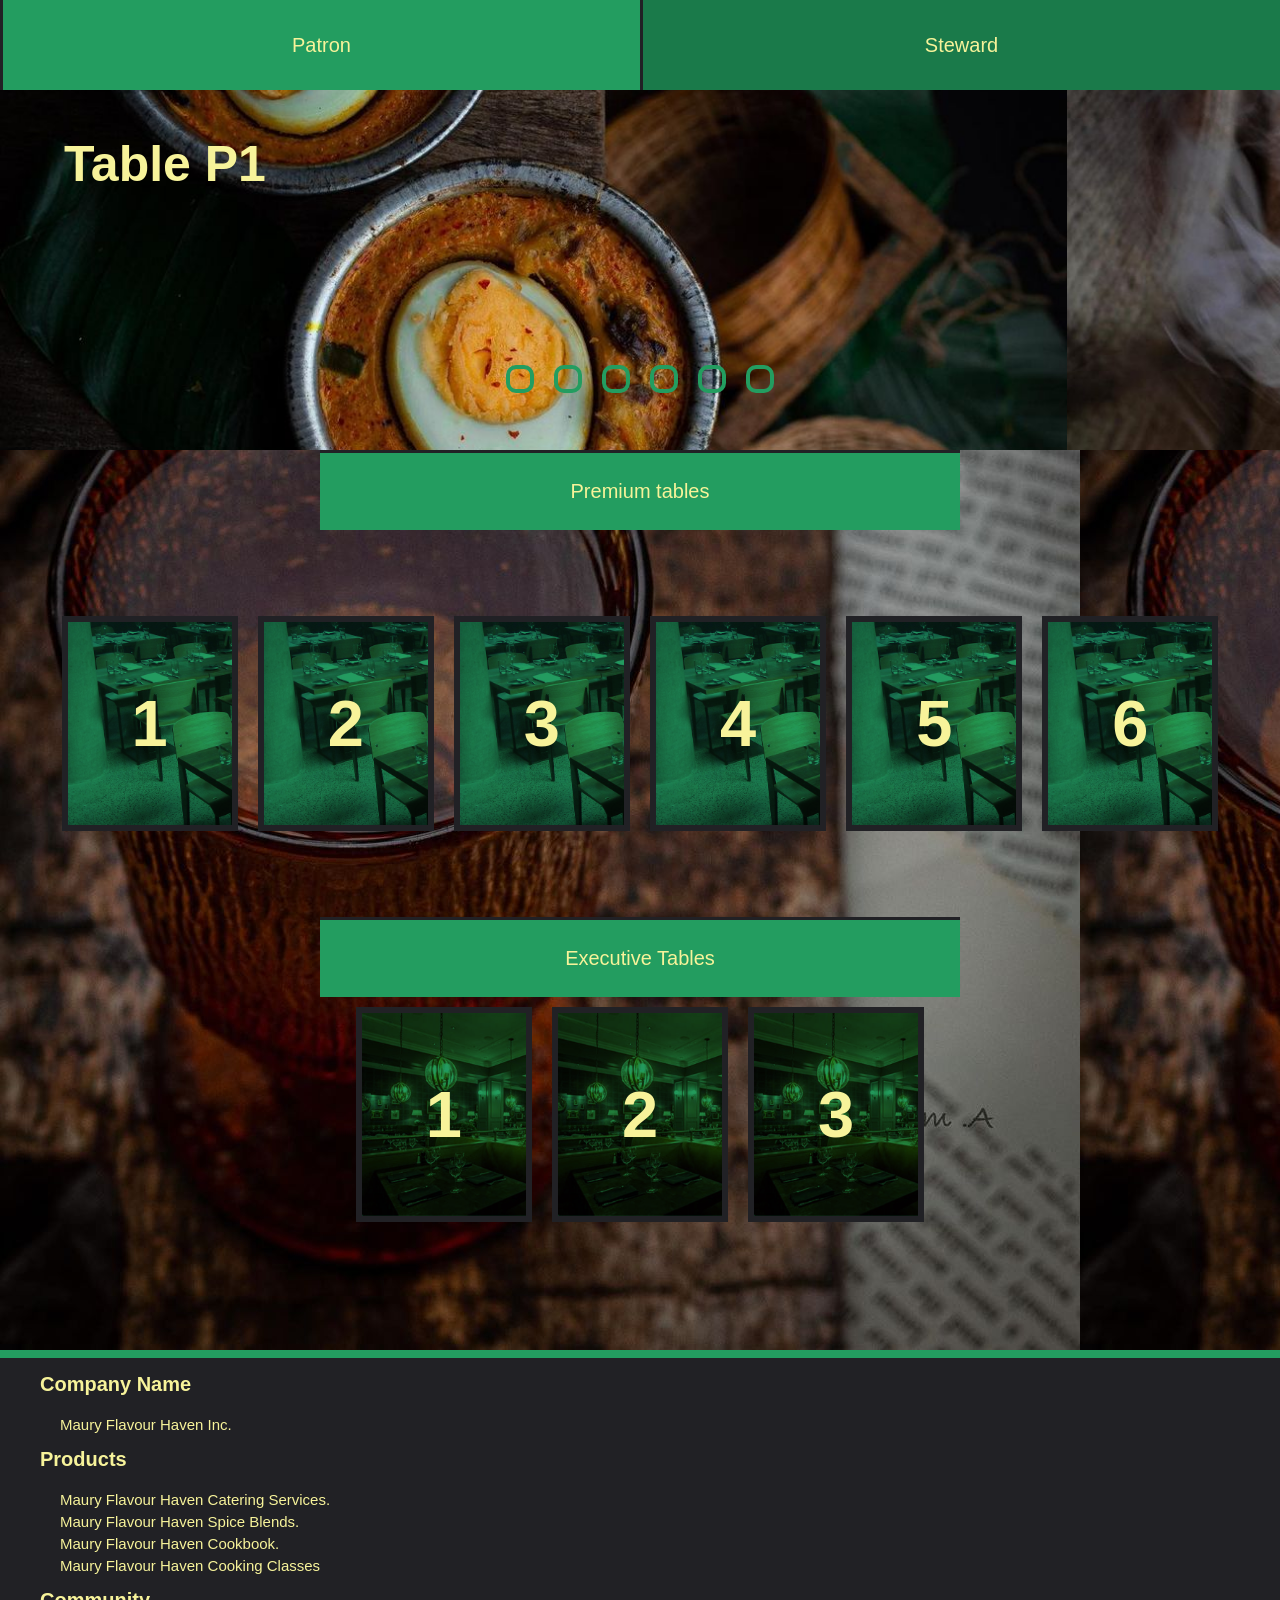
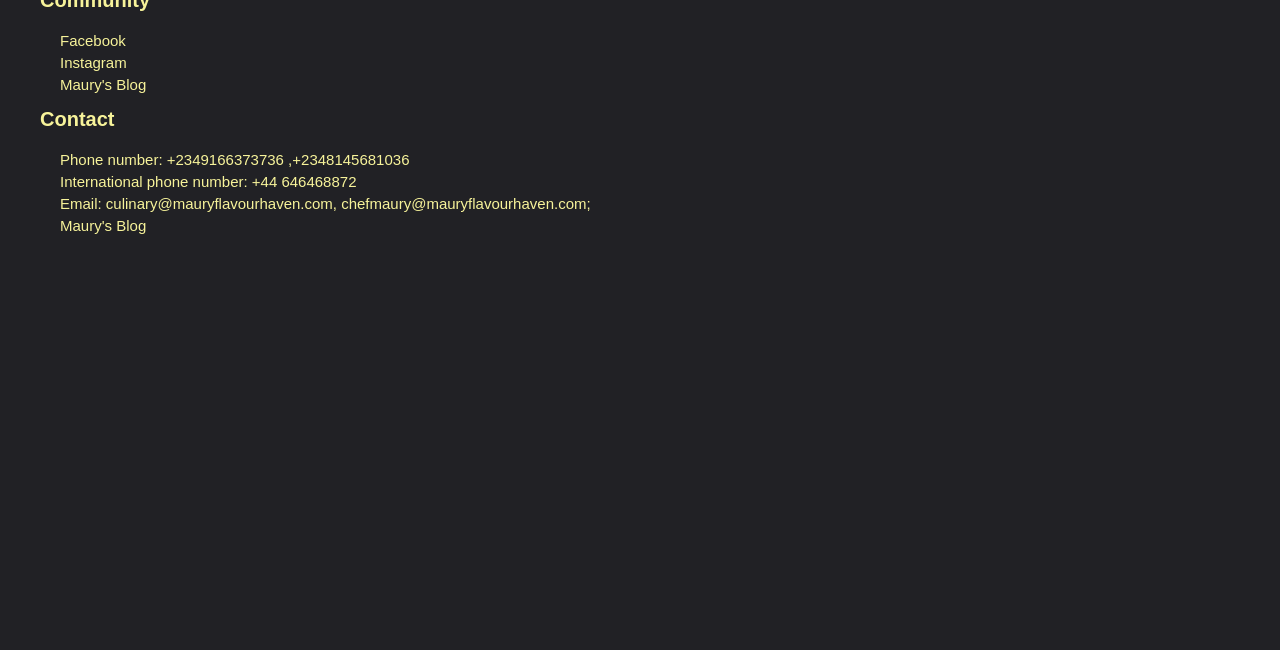
==== Pages/Chef_page.html @ f836b584 "Login" ====
<!DOCTYPE html>
<html lang="en">
<head>
  <meta charset="UTF-8">
  <meta name="viewport" content="width=device-width, initial-scale=1.0">
  <title>Document</title>
  <link rel="stylesheet" href="../style.css">
  <link rel="stylesheet" href="https://cdnjs.cloudflare.com/ajax/libs/font-awesome/6.5.2/css/all.min.css">
</head>
<body class="order-body">
  <div class="switch-tab">
    <a href="./Mainpage.html" class="other-tab">Patron</a>
    <a href="#" class="active-tab">Steward</a>
  </div>

      
  <div class="hero-scroller order-hero">
    <div class="slides">
      <input type="radio" name="radio-btn" id="radio1">
      <input type="radio" name="radio-btn" id="radio2">
      <input type="radio" name="radio-btn" id="radio3">
      <input type="radio" name="radio-btn" id="radio4">
      <input type="radio" name="radio-btn" id="radio5">
      <input type="radio" name="radio-btn" id="radio6">


      <div class="slide first">
        <img src="../Images/heroSection/one.jpg">
      </div>

      <div class="slide second">
        <img src="../Images/heroSection/two.jpg">
      </div>

      <div class="slide third"> 
        <img src="../Images/heroSection/three.jpg">
      </div>

      <div class="slide fourth">
        <img src="../Images/heroSection/fourteen.jpg">
      </div>

      <div class="slide fifth">
        <img src="../Images/heroSection/six.jpg">
      </div>

      <div class="slide sixth">
        <img src="../Images/heroSection/fifteen.jpg">
      </div>
      <div class="head-text   manual-anchor">
        <h2 class="order-head-text">
          Table P1
        </h2>

        <div class="manual-nav order-manual">
          <label for="radio1" class="manual-btn"></label>
          <label for="radio2" class="manual-btn"></label>
          <label for="radio3" class="manual-btn"></label>
          <label for="radio4" class="manual-btn"></label>
          <label for="radio5" class="manual-btn"></label>
          <label for="radio6" class="manual-btn"></label>
        </div>
      </div>
      <div class="auto-nav">
        <div class="auto-btn1"></div>
        <div class="auto-btn2"></div>
        <div class="auto-btn3"></div>
        <div class="auto-btn4"></div>
        <div class="auto-btn5"></div>
        <div class="auto-btn6"></div>
      </div>

      
    </div>

  </div>


  

  <section class="page">
    <div class="section-head">
      <p>
        Premium tables
      </p>
    </div>

    <div class="seat-parent1">
      <p class="seat" >
        <a href="./order_page.html">
          1
        </a>
        
      </p>
      <p class="seat">
        2
      </p>
      <p class="seat">
        3
      </p>
      <p class="seat">
        4
      </p>
      <p class="seat">
        5
      </p>
      <p class="seat">
        6
      </p>

    </div>









    <div class="section-head">
      <p>
        Executive Tables
      </p>
    </div>

    <div class="seat-parent2">
      <p class="seat">
        1
      </p>
      <p class="seat">
        2
      </p>
      <p class="seat">
        3
      </p>

    </div>
    
  </section>




  
  <section class="footer">
    <h2>
      Company Name
    </h2>
    <p>
      Maury Flavour Haven Inc.
    </p>
    <h2>
      Products
    </h2>
    <p>
      Maury Flavour Haven Catering Services.
    </p>
    <p>
      Maury Flavour Haven Spice Blends.
    </p>
    <p>
      Maury Flavour Haven Cookbook.
    </p>
    <p>
      Maury Flavour Haven Cooking Classes
    </p>

    <h2>
      Community
    </h2>
    <p>
      Facebook
    </p>
    <p>
      Instagram
    </p>

    <p>
      Maury's Blog
    </p>

    <h2>
      Contact
    </h2>
    <p>
      Phone number: +2349166373736 ,+2348145681036
    </p>
    <p>
      International phone number: +44 646468872
    </p>
    <p>
      Email: culinary@mauryflavourhaven.com, chefmaury@mauryflavourhaven.com;
      </p>
    <p>
      Maury's Blog
    </p>
  </section>
  <script src="../script.js">

  </script>
  <script src="../ordertrack.js">

  </script>





  
</body>
</html>
---- style.css ----
*{
  padding:0;
  margin:0;
  box-sizing: border-box;
  list-style: none;
  font-family:'Segoe UI', Tahoma, Geneva, Verdana, sans-serif;
}

::-webkit-scrollbar
 {height: 20px;}
::-webkit-scrollbar-track
  {background:#212125;}
::-webkit-scrollbar-thumb
  {background:rgba(7, 65, 26,.5); border-radius: 10px;}
input::-webkit-outer-spin-button,input::-webkit-inner-spin-button
  { margin:0px;color: #212125; opacity:1; mix-blend-mode:multiply;}


.main-body
  {background-color: #F7F39A;
   background-image: url(./Images/heroSection/fourteen.jpg);
   background-blend-mode:hard-light
  }


.img-logo
  {width: 200px;  margin:0px px; height: 100%; object-fit: contain;}

.navigation
  {background-color:#212125  ;
  width: 100%;
  height: 10vh;
  display: flex;
  justify-content: space-between;
  align-items: center;
  padding:0px 20px;
  position: relative;
}


.navigation a
  {text-decoration:none; color:#F7F39A; font-size: 17px; padding: 10px; border-radius: 10px; line-height: 90px; }

.active,.navigation a:hover
  {background-color:#239D60 ;transition: 0.5s;}


.nav-right
  {display: flex;}
.navigation ul li
  {display: inline-block; margin: 0px 15px; list-style: none;}

.toggle-button
  {font-size:25px; text-align: center; color: #F7F39A; display:none;}


.drop-down
  {text-align: center;
   background-color: #212125;
   color: #F7F39A;
   opacity: .9;
   width: 100%;
   height: 0px;
   overflow: hidden;
   display: none;
   transition: height 0.2s cubic-bezier(0.175, 0.885, 0.32, 1.275);
   position: absolute;
   top:10vh;
   z-index: 2;}

  .drop-down.open
   {height: 247px;}


.drop-down li
  {
    padding: 5px;
    display: flex;
    align-items: center;
    justify-content: center;
    border-bottom:2px solid #F7F39A;
    
  }
.drop-down a
  {text-decoration:none; color:#F7F39A; font-size: 17px; padding: 10px; border-radius: 10px; line-height: 50px; backdrop-filter: blur(15px); transition: font-size 0.5s linear;}

.drop-down a:hover
  {text-decoration:underline; color:#239D60; font-size: 23px;}

.hero-scroller img
  {height :80vh; width: 100%; object-fit:cover;}

.hero-scroller
  {
    width: 100%;
    height :80vh;
    overflow: hidden;
  }
.slides
  {
    width: 500%;
    height:80vh;
    display: flex; 
  }

.slides input
  {
    display: none;
  }
.slide
  {width: 20%;
  transition: 2s;}




.manual-btn
  {border: 4px solid #239D60;
   padding:10px ;
   border-radius: 10px;
   cursor: pointer;
   transition: 1s;
  }
.manual-btn:not(:last-child)
  {margin-right: 20px;}

.manual-btn:hover
  {background-color: #F7F39A;}

.active-slide
  {background-color: #F7F39A;}

#radio1:checked ~ .first
  {
    margin-left: 0;
  }
#radio2:checked ~ .first
  {
    margin-left: -20%;
  }
#radio3:checked ~ .first
  {
    margin-left: -40%;
  }
#radio4:checked ~ .first
  {
    margin-left: -60%;
  }
#radio5:checked ~ .first
  {
    margin-left: -80%;
  }
#radio6:checked ~ .first
  {
    margin-left: -100%;
  }
.auto-nav
  {
    position: absolute;
    display: none;
    justify-content: center;
    width: 100%;
    margin-top: 76vh;
  }
  .manual-nav
  {position: absolute;
   width: 100%;
   margin-top: -40px;
   display: flex;
   justify-content: center;
  
  }

.auto-nav div
  {border: 4px solid #239D60;
    padding:10px ;
    border-radius: 10px;
    cursor: pointer;
    transition: 1s;
    

  }

.auto-nav div:not(:last-child)
  {margin-right: 20px;}


#radio1:checked ~ .auto-nav .auto-btn1
  {
    background: #F7F39A;
  }
#radio2:checked ~ .auto-nav .auto-btn2
  {
    background: #F7F39A;
  }
#radio3:checked ~ .auto-nav .auto-btn3
  {
    background: #F7F39A;
  }
#radio4:checked ~ .auto-nav .auto-btn4
  {
    background: #F7F39A;
  }
#radio5:checked ~ .auto-nav .auto-btn5
  {
    background: #F7F39A;
  } 
#radio6:checked ~ .auto-nav .auto-btn6
  {
    background: #F7F39A;
  }
.head-text 
  {position: absolute;
   width: 50%;
  top: 30vh;
  margin-left: 5%;
  color: #F7F39A;
  animation: text-anim 3s cubic-bezier(0.215, 0.610, 0.355, 1);}


.head-text h2
    {font-size: 50px;}

.head-text p
    {font-size: 20px;
     margin-top: 5vh;}

.switch-tab
    {
      display: flex;
      width: 100%;
      justify-content: space-evenly;
      align-items: center;
      background-color: #239D60;
      height: 10vh;
      
    }
.switch-tab a
    {font-size: 20px;
    text-decoration: none;
    color: #F7F39A;
    flex: 1;
    padding: 4vh 0px;
    text-align: center;
    border-left: 3px solid #212125;}

.active-tab
      {background-color: #1a7a4a;}

.section-head
    {display: flex;
    justify-content: center;
    text-align: center;
    width: 100%;}

.section-head p
    {padding: 3vh;
     background-color: #239D60;
     width: 50%;
     z-index: 0;
     font-size: 20px;
     border-top: 3px solid #212125;
     color: #F7F39A;}
.page
    {height: 100vh;}

.seat-parent1
    {display: flex; flex-wrap: wrap; height:43vh;justify-content: center; align-items: center;overflow-x: hidden;}
.seat
    {padding:5%; font-size: 65px; background-color:#d7d7d7 ; margin: 10px; border: 6px solid #212125; color: #F7F39A; font-weight: 600;}
.seat a
    {text-decoration: none; color: #F7F39A;}
.seat-parent2
    {display: flex; flex-wrap: wrap; height:25vh;justify-content: center; align-items: center;}
.seat-parent2 p
    {background-image:url(./Images/other/ExecutiveSeat.jpg); background-size: cover; background-color: #239D60; background-blend-mode: multiply;}
.seat-parent1 p
    {background-image:url(./Images/other/PremiumSeat.jpg); background-size: cover; background-color: #239D60; background-blend-mode: multiply;}
.footer
    {background-color: #212125; border-top:8px solid #239D60; height: 100vh;color: #F7F39A;padding-left: 40px; overflow: hidden;}
.footer h2
    {font-size: 20px; padding: 15px 0px;}
.footer p
    {font-size: 15px; margin-top: 5px; padding: 0px 20px;}
.ordered-seat
    {background-color: #f51818;border: 8px solid #490d0d;  }
.delivered-seat
    {background-color: #239D60;border: 8px solid #0d4931; }
.login-parent
    {display: flex; align-items: center; justify-content: center;}

/* order page style */

.order-body
    {background-color: #F7F39A;
      background-image: url(./Images/heroSection/fourteen.jpg);
      background-blend-mode:darken;}
.order-body2
    {background-color: #F7F39A;}   

.order-parent-container
    {display: flex; flex-wrap: nowrap; align-items: center;}
.main-order-tab
    {flex: 1;}
.order-order-tab
    {width: 100%; display: flex;justify-content: space-evenly; align-items: center; }
.odtab-container
    {background-color: #212125; border-radius: 20px; overflow: auto;border: 3px solid #239D60; display: flex;justify-content: space-evenly; width: 50%; height: 200px; margin-bottom: 100px; align-items: center; color: #F7F39A;}
.subtotal-price
    {font-size: 20px;}
.odtab-container button
    {background-color: #239D60; padding: 15px; border-radius:5px;transition: 0.5s;border: none; color: #F7F39A; font-size: 20px; }
.odtab-container button:hover
    {background-color: #0d4931;}
.order-hero
    {height: 40vh;}
.manual-anchor
    {  width: 50%;
      top: 15vh;}
.order-manual
    { 
      position: absolute;
       width: 100%;
       top: 30vh;
       left: 40%;
       display: flex;
       justify-content: center;
      }
.order-tabs
    {display: flex; justify-content: space-around; background-color: #1a7a4a; border: 3px solid #212125; height: 70px; align-items: center;}
.order-tabs a
    {text-decoration: none; color: #F7F39A; font-size: 20px;}
.active-order
    {background-color: #0d4931; padding: 12px; border-radius:5px;}
.tab-link:hover
    {background-color: #0d4931; padding: 12px; border-radius:5px;transition: 0.5s;}
.food-row
    {display: flex; align-items: center; justify-content: space-evenly; flex-direction: row; flex-wrap: wrap;}
.food-head p
    {background-color: #239D60; border: 3px solid #212125; height: 70px;font-size: 30px; color: #F7F39A; text-align: center; width: 200px;padding-top: 8px;}
.food-head-title
    {display: flex; justify-content: center; align-items: center;}
.food-selection
  {display: grid; align-items: center; color: #F7F39A; width: 350px;  background-color: #239D60;justify-content: center; border-radius: 20px;
  padding: 20px; margin:50px 0px;}
.food-selection img
  {height: 300px; width: 300px; border-radius: 20px;}
.food-selection h3
  {text-align: left; display: inline; font-size: 22px; color: #F7F39A; padding: 15px 0px;}
.food-selection p
  {font-size: 20px;}
.food-info
  {display: flex; justify-content: space-between; align-items: center;}
.food-info p
  {margin-right: 20px; display: block; font-size: 20px; margin-bottom:10px;}
.food-info button
  {background-color: #0d4931; padding: 15px; border-radius:5px;transition: 0.5s;border: none; color: #F7F39A; font-size: 20px;}

.food-info input[type = "number"]
  {
    width: 50px;
    margin-bottom:10px;
    font-size: 20px;
    color: #F7F39A;
    background-color: #2dc479;
    text-align: center;
    display: block;
  }
input[type = "checkbox"]
  {appearance: none;
  -webkit-appearance: none;
   height: 20px;
   width: 20px;
   background-color: #0c4f2e;
   border: none;
   border-radius: 5px;
   cursor: pointer;
   display: flex;
   align-items: center;
   justify-content: center;


  }
input[type = "checkbox"]:after
  {
    font-family:"Font Awesome 5 Free";
    font-weight: 900;
    content: "\f00c";
    font-size: 20px;
    color: white;
    display: none;
    
  }
  
input[type = "checkbox"]:hover
  {
    background-color: #0a4527;;
    
    
  }
input[type = "checkbox"]:checked
  {
    background-color: #1ecf74;;
    
    
  }
input[type = "checkbox"]:checked:after
  {
    display: block;
    
    
  }
.chef-order-container
  {display: flex; justify-content: center; flex-direction: column;
    align-items: center; background-color: #212125; border:5px solid #1a7a4a; width: 90%; margin:30px auto; padding: 20px;}

.chef-order
  {display: flex; width:90%; justify-content:space-between; background-color: #1a7a4a; align-items: center;border-radius: 20px;margin: 20px 0px; font-size: 20px; color: #F7F39A;}
  
.chef-order img
  {
    width: 100px; border-radius: 50px; height: 100px; margin: 10px 20px; 
  } 

.chef-order button
  {
    font-size: 20px; padding: 10px; background-color: #212125; margin-right: 30px; color: #F7F39A; border: 1px solid #F7F39A;
  }
.hidden-div
  {
    display: none;
  }

#cancel-order
  {
    font-size: 20px; padding: 10px; background-color: #212125; margin-right: 30px; color: #F7F39A; border: 1px solid #F7F39A; border-radius: 0px;
  }

/* login page */
.login-main-body
  {background-color: #F7F39A;}
.top-nav
  {
    display: flex;
    justify-content: left;
    align-items: center;
    padding-bottom: 10px;
  }
.top-nav img
  {
    width: 200px; border-radius:250px; padding-top: 10px; margin-left: 50px;
  }
 .login-body
  {
    display: flex; flex-direction: row; align-items: center; justify-content:center; margin-top: 50px;
  }
.left-side
  {
    width: 30%;  animation: input-left 1s cubic-bezier(0.215, 0.610, 0.355, 1);
  }
.left-side img
  { margin-right: 20px; width: 100%; object-fit: cover; border-radius: 100px; margin-left: 20px; z-index: 2;}
.divider
  {
    height:50px; background-color: #1a7a4a; border: 4px solid #212125;
  }
.login-parent
  {display: grid; align-items:start; justify-content:left; width: 100%; row-gap: 5px;}
.login-parent img
  {width: 100px; margin: auto;}
.login-parent h2
  {
    color: #0c4f2e; text-align: center;
    margin: 0px 0px;
  }
.login-parent p
  {color: #526159; }
.login-parent label
  {display: block;color: #0c4f2e; margin-bottom: 5px;}
.login-parent input
  {
    height: 40px; width: 100%; border: none; border-radius: 5px; color:#F7F39A ; background-color: #1ecf74; font-size: 17px; padding-left: 40px;
  }
.login-seat
  {
    display: flex; justify-content: space-between; width: 30%;
  }

.right-side
  {margin-left: 10%; border:2px solid #212125; padding:10px 10%; border-radius: 50px; animation: input-right 1s cubic-bezier(0.215, 0.610, 0.355, 1); }

input[type = "radio"]
  {width: 15px;}
.login-parent button
  { margin: 10px auto;
    background-color: #239D60;
    border: none;
    color: #F7F39A;
    text-align: center;
   padding:10px ;
   border-radius: 10px;
   font-size: 17px;
   cursor: pointer;
   transition: 1s;
  }
.input-box
  {
    position: relative;
  }
.input-box img
  {
    position: absolute;
    left: 3px; width:20px; bottom: 10px;
  }
.box-img4
  {width: 0px;}
.pass-img
  {height: 640px;}
.disabled-link
  {pointer-events: none;}


  @keyframes input-right
  {
    from{
      transform: translateX(4000px);
      opacity: 0;
    }
    to{
      transform: translateX(0px);
      opacity: 100;
    }
  }
  @keyframes input-left
  {
    from{
      transform: translateX(-4000px);
      opacity: 0;
    }
    to{
      transform: translateX(0px);
      opacity: 100;
    }
  }

























@keyframes text-anim
    {
      from{
        transform: translateY(-300px);
        opacity: 0;
      }
      to{
        transform: translateY(0px);
        opacity: 100;
      }
    }



@media(max-width:992px){
  .nav-right
  {display: none;}

  
.toggle-button
  { display:block;}

.seat
  {padding:5%; font-size: 35px; margin: 10px; border: 4px solid rgb(33, 33, 37);font-weight: 600;}

.drop-down
  {display: block;}

}

@media(max-width:300px){
  .footer h2
    {font-size: 15px; padding: 3px 0px;}
  .footer p
    {font-size: 6px; margin-top: 2px; padding: 0px 20px;}
  
  .seat
  {padding:5%; font-size: 30px; margin: 10px; border: 3px solid #212125; font-weight: 600;}

}
@media (max-height:850)
  {

  .footer h2
    {font-size: 15px; padding: 10px 0px;}
  .footer p
    {font-size: 10px; margin-top: 5px; padding: 0px 20px;}



  }
@media (max-height:650)
  {

  .footer h2
    {font-size: 10px; padding: 5px 0px;}
  .footer p
    {font-size: 7px; margin-top: 3px; padding: 0px 20px;}



  }






























/* 
nature
212125
239D60
A3DE83
F7F39A */
/* 
vintage
776B5D
B0A695
EBE3D5
F3EEEA */
/* 
spring
440047
FFAFAF
FBFFE2
FFEBCC */

/* food
3A4D39
4F6F52
739072
ECE3CE */


/* kids
B799FF
ACBCFF
AEE2FF
E6FFFD */
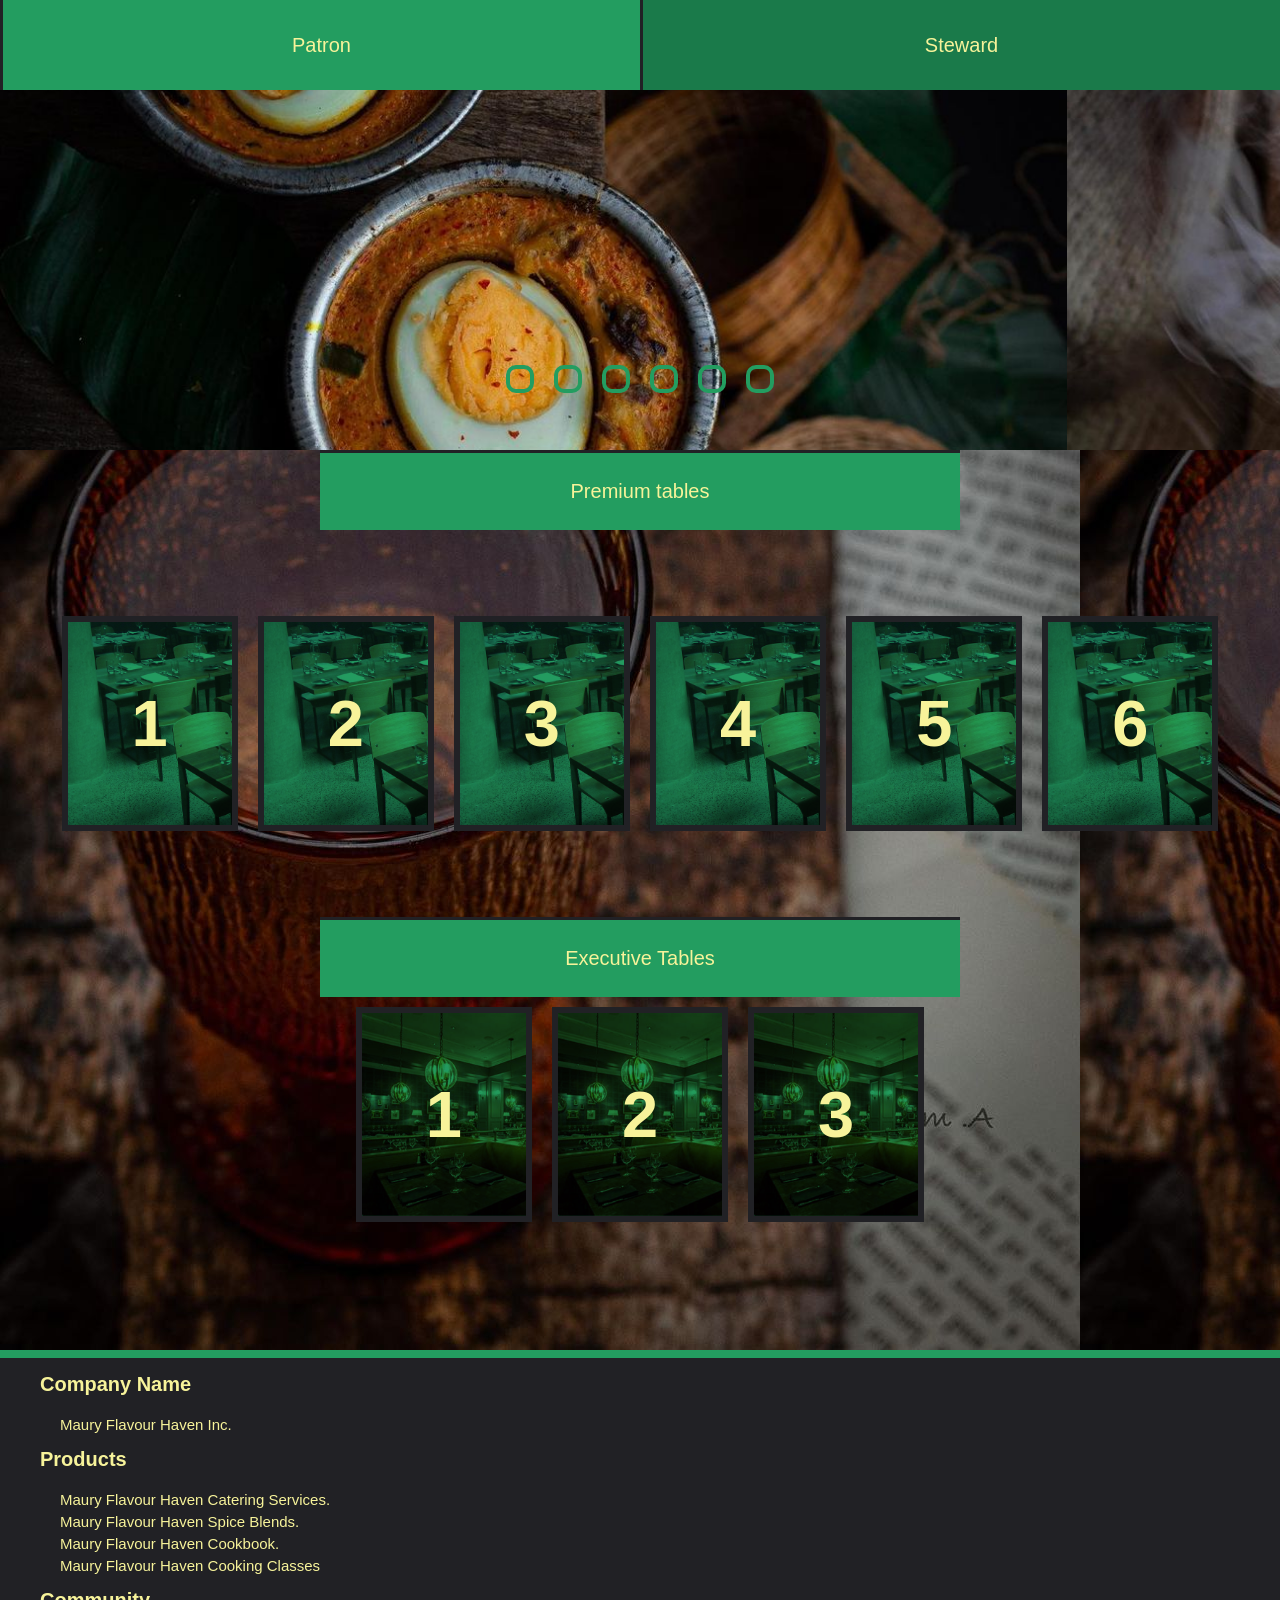
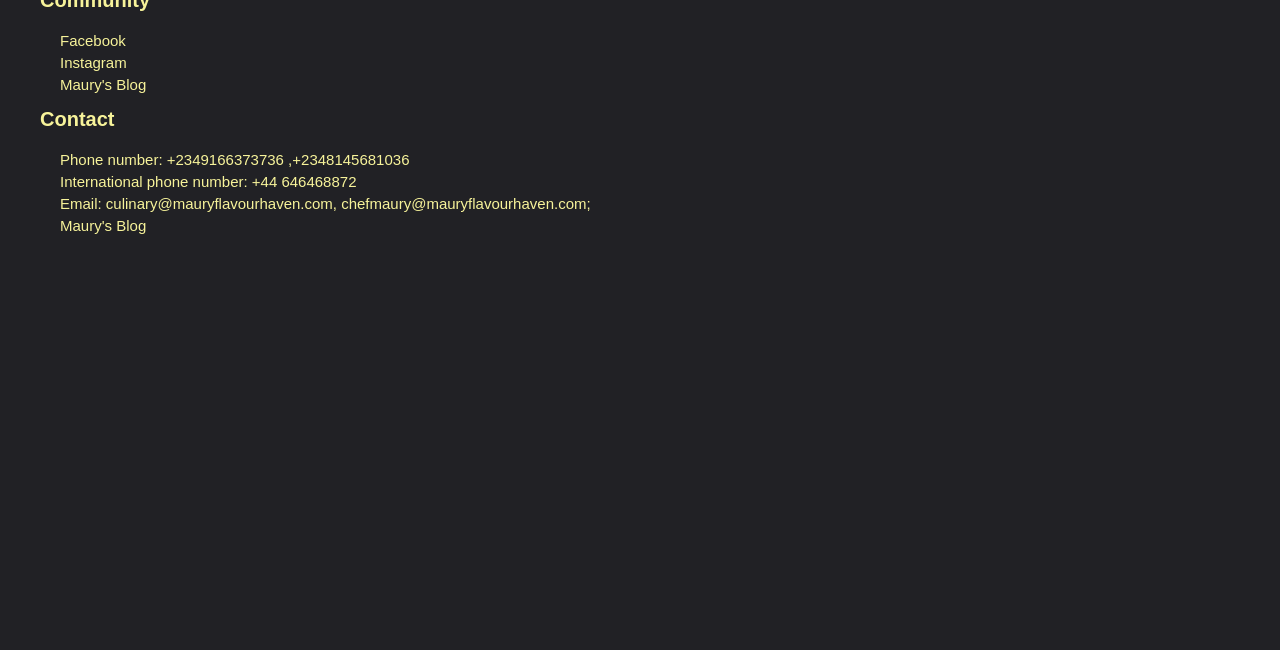
==== commit 480d3791: "themes themes" ====
--- a/Pages/Chef_page.html
+++ b/Pages/Chef_page.html
@@ -48,9 +48,7 @@
         <img src="../Images/heroSection/fifteen.jpg">
       </div>
       <div class="head-text   manual-anchor">
-        <h2 class="order-head-text">
-          Table P1
-        </h2>
+
 
         <div class="manual-nav order-manual">
           <label for="radio1" class="manual-btn"></label>
@@ -86,56 +84,60 @@
     </div>
 
     <div class="seat-parent1">
-      <p class="seat" >
-        <a href="./order_page.html">
-          1
-        </a>
-        
-      </p>
-      <p class="seat">
+      
+      <button class="seat occupancy" class="table-tag" id="p1" >
+        1
+      </button>
+ 
+      <button class="seat occupancy" class="table-tag" id="p2">
         2
-      </p>
-      <p class="seat">
+      </button>
+
+      <button class="seat occupancy" class="table-tag"  id="p3">
         3
-      </p>
-      <p class="seat">
+      </button>
+
+      <button class="seat occupancy" class="table-tag"  id="p4">
         4
-      </p>
-      <p class="seat">
+      </button>
+
+      <button class="seat occupancy" class="table-tag"  id="p5">
         5
-      </p>
-      <p class="seat">
+      </button>
+
+      <button class="seat occupancy" class="table-tag"  id="p6">
         6
-      </p>
-
-    </div>
-
-
-
-
-
-
-
-
-
-    <div class="section-head">
-      <p>
-        Executive Tables
-      </p>
-    </div>
-
-    <div class="seat-parent2">
-      <p class="seat">
-        1
-      </p>
-      <p class="seat">
-        2
-      </p>
-      <p class="seat">
-        3
-      </p>
-
-    </div>
+      </button>
+
+  </div>
+
+
+
+
+
+
+
+
+
+  <div class="section-head">
+    <p>
+      Executive Tables
+    </p>
+  </div>
+  <div class="seat-parent2">
+    <button class="seat" class="table-tag"  id="e1">
+      1
+    </button>
+
+    <button class="seat" class="table-tag"  id="e2">
+      2
+    </button>
+
+    <button class="seat" class="table-tag" id="e3">
+      3
+    </button>
+
+  </div>
     
   </section>
 
@@ -202,6 +204,7 @@
   <script src="../ordertrack.js">
 
   </script>
+  <script src="../themes.js"></script>
 
 
 
--- a/style.css
+++ b/style.css
@@ -9,15 +9,23 @@
 ::-webkit-scrollbar
  {height: 20px;}
 ::-webkit-scrollbar-track
-  {background:#212125;}
+  {background:var(--darkcolor);}
 ::-webkit-scrollbar-thumb
   {background:rgba(7, 65, 26,.5); border-radius: 10px;}
 input::-webkit-outer-spin-button,input::-webkit-inner-spin-button
-  { margin:0px;color: #212125; opacity:1; mix-blend-mode:multiply;}
+  { margin:0px;color: var(--darkcolor); opacity:1; mix-blend-mode:multiply;}
+
+:root
+  {--lightcolor: #F7F39A;
+   --darkcolor:#212125;
+   --color1:#239d60;
+   --color2:#1a7a4a;
+   --color3:#2c533f;
+}
 
 
 .main-body
-  {background-color: #F7F39A;
+  {background-color: var(--lightcolor);
    background-image: url(./Images/heroSection/fourteen.jpg);
    background-blend-mode:hard-light
   }
@@ -27,7 +35,7 @@
   {width: 200px;  margin:0px px; height: 100%; object-fit: contain;}
 
 .navigation
-  {background-color:#212125  ;
+  {background-color:var(--darkcolor)  ;
   width: 100%;
   height: 10vh;
   display: flex;
@@ -39,25 +47,30 @@
 
 
 .navigation a
-  {text-decoration:none; color:#F7F39A; font-size: 17px; padding: 10px; border-radius: 10px; line-height: 90px; }
+  {text-decoration:none; color:var(--lightcolor); font-size: 17px; padding: 10px; border-radius: 10px; line-height: 90px; }
 
 .active,.navigation a:hover
-  {background-color:#239D60 ;transition: 0.5s;}
+  {background-color:var(--color1) ;transition: 0.5s;}
 
 
 .nav-right
   {display: flex;}
+
 .navigation ul li
   {display: inline-block; margin: 0px 15px; list-style: none;}
+.navigation button
+  {display: inline-block; margin: 25px 6px; list-style: none; font-size: 17px; color: var(--lightcolor); background:none; border: none; padding: 8px; }
+.navigation button:hover
+  {background-color: var(--color1); padding: 8px; border-radius: 8px; transition: 0.3s;}
 
 .toggle-button
-  {font-size:25px; text-align: center; color: #F7F39A; display:none;}
+  {font-size:25px; text-align: center; color:var(--lightcolor); display:none;}
 
 
 .drop-down
   {text-align: center;
-   background-color: #212125;
-   color: #F7F39A;
+   background-color: var(--darkcolor);
+   color: var(--lightcolor);
    opacity: .9;
    width: 100%;
    height: 0px;
@@ -78,14 +91,14 @@
     display: flex;
     align-items: center;
     justify-content: center;
-    border-bottom:2px solid #F7F39A;
+    border-bottom:2px solid var(--lightcolor);
     
   }
 .drop-down a
-  {text-decoration:none; color:#F7F39A; font-size: 17px; padding: 10px; border-radius: 10px; line-height: 50px; backdrop-filter: blur(15px); transition: font-size 0.5s linear;}
+  {text-decoration:none; color:var(--lightcolor); font-size: 17px; padding: 5px; border-radius: 10px; line-height: 40px; backdrop-filter: blur(15px); transition: font-size 0.5s linear;}
 
 .drop-down a:hover
-  {text-decoration:underline; color:#239D60; font-size: 23px;}
+  {text-decoration:underline; color:var(--lightcolor); font-size: 23px;}
 
 .hero-scroller img
   {height :80vh; width: 100%; object-fit:cover;}
@@ -115,7 +128,7 @@
 
 
 .manual-btn
-  {border: 4px solid #239D60;
+  {border: 4px solid var(--color1);
    padding:10px ;
    border-radius: 10px;
    cursor: pointer;
@@ -125,10 +138,10 @@
   {margin-right: 20px;}
 
 .manual-btn:hover
-  {background-color: #F7F39A;}
+  {background-color: var(--lightcolor);}
 
 .active-slide
-  {background-color: #F7F39A;}
+  {background-color: var(--lightcolor);}
 
 #radio1:checked ~ .first
   {
@@ -172,7 +185,7 @@
   }
 
 .auto-nav div
-  {border: 4px solid #239D60;
+  {border: 4px solid var(--color1);
     padding:10px ;
     border-radius: 10px;
     cursor: pointer;
@@ -187,34 +200,34 @@
 
 #radio1:checked ~ .auto-nav .auto-btn1
   {
-    background: #F7F39A;
+    background: var(--lightcolor);
   }
 #radio2:checked ~ .auto-nav .auto-btn2
   {
-    background: #F7F39A;
+    background: var(--lightcolor);
   }
 #radio3:checked ~ .auto-nav .auto-btn3
   {
-    background: #F7F39A;
+    background: var(--lightcolor);
   }
 #radio4:checked ~ .auto-nav .auto-btn4
   {
-    background: #F7F39A;
+    background: var(--lightcolor);
   }
 #radio5:checked ~ .auto-nav .auto-btn5
   {
-    background: #F7F39A;
+    background: var(--lightcolor);
   } 
 #radio6:checked ~ .auto-nav .auto-btn6
   {
-    background: #F7F39A;
+    background: var(--lightcolor);
   }
 .head-text 
   {position: absolute;
    width: 50%;
   top: 30vh;
   margin-left: 5%;
-  color: #F7F39A;
+  color: var(--lightcolor);
   animation: text-anim 3s cubic-bezier(0.215, 0.610, 0.355, 1);}
 
 
@@ -231,21 +244,21 @@
       width: 100%;
       justify-content: space-evenly;
       align-items: center;
-      background-color: #239D60;
+      background-color: var(--color1);
       height: 10vh;
       
     }
 .switch-tab a
     {font-size: 20px;
     text-decoration: none;
-    color: #F7F39A;
+    color: var(--lightcolor);
     flex: 1;
     padding: 4vh 0px;
     text-align: center;
-    border-left: 3px solid #212125;}
+    border-left: 3px solid var(--darkcolor);}
 
 .active-tab
-      {background-color: #1a7a4a;}
+      {background-color: var(--color2);}
 
 .section-head
     {display: flex;
@@ -255,29 +268,37 @@
 
 .section-head p
     {padding: 3vh;
-     background-color: #239D60;
+     background-color: var(--color1);
      width: 50%;
      z-index: 0;
      font-size: 20px;
-     border-top: 3px solid #212125;
-     color: #F7F39A;}
+     border-top: 3px solid var(--darkcolor);
+     color: var(--lightcolor);}
 .page
     {height: 100vh;}
 
 .seat-parent1
     {display: flex; flex-wrap: wrap; height:43vh;justify-content: center; align-items: center;overflow-x: hidden;}
 .seat
-    {padding:5%; font-size: 65px; background-color:#d7d7d7 ; margin: 10px; border: 6px solid #212125; color: #F7F39A; font-weight: 600;}
+    {padding:5%; font-size: 65px; background-color:#d7d7d7 ; margin: 10px; border: 6px solid var(--darkcolor); color: var(--lightcolor); font-weight: 600;}
 .seat a
-    {text-decoration: none; color: #F7F39A;}
+    {text-decoration: none; color: var(--lightcolor); width: 30px; height: 100%;}
 .seat-parent2
     {display: flex; flex-wrap: wrap; height:25vh;justify-content: center; align-items: center;}
 .seat-parent2 p
-    {background-image:url(./Images/other/ExecutiveSeat.jpg); background-size: cover; background-color: #239D60; background-blend-mode: multiply;}
+    {background-image:url(./Images/other/ExecutiveSeat.jpg); background-size: cover; background-color: var(--color1); background-blend-mode: multiply;}
+.seat-parent2 button
+    {background-image:url(./Images/other/ExecutiveSeat.jpg); background-size: cover; background-color: var(--color1); background-blend-mode: multiply;}
+.seat-parent2 button:hover
+    {background-image:url(./Images/other/ExecutiveSeat.jpg); background-size: cover; background-color: var(--color3); background-blend-mode: multiply;}
 .seat-parent1 p
-    {background-image:url(./Images/other/PremiumSeat.jpg); background-size: cover; background-color: #239D60; background-blend-mode: multiply;}
+    {background-image:url(./Images/other/PremiumSeat.jpg); background-size: cover; background-color: var(--color1); background-blend-mode: multiply;}
+.seat-parent1 button
+    {background-image:url(./Images/other/PremiumSeat.jpg); background-size: cover; background-color: var(--color1); background-blend-mode: multiply;}
+.seat-parent1 button:hover
+    {background-image:url(./Images/other/PremiumSeat.jpg); background-size: cover; background-color: var(--color3); background-blend-mode: multiply;}
 .footer
-    {background-color: #212125; border-top:8px solid #239D60; height: 100vh;color: #F7F39A;padding-left: 40px; overflow: hidden;}
+    {background-color: var(--darkcolor); border-top:8px solid var(--color1); height: 100vh;color: var(--lightcolor);padding-left: 40px; overflow: hidden;}
 .footer h2
     {font-size: 20px; padding: 15px 0px;}
 .footer p
@@ -285,18 +306,18 @@
 .ordered-seat
     {background-color: #f51818;border: 8px solid #490d0d;  }
 .delivered-seat
-    {background-color: #239D60;border: 8px solid #0d4931; }
+    {background-color: var(--color1);border: 8px solid var(--color3); }
 .login-parent
     {display: flex; align-items: center; justify-content: center;}
 
 /* order page style */
 
 .order-body
-    {background-color: #F7F39A;
+    {background-color: var(--lightcolor);
       background-image: url(./Images/heroSection/fourteen.jpg);
       background-blend-mode:darken;}
 .order-body2
-    {background-color: #F7F39A;}   
+    {background-color: var(--lightcolor);}   
 
 .order-parent-container
     {display: flex; flex-wrap: nowrap; align-items: center;}
@@ -305,13 +326,13 @@
 .order-order-tab
     {width: 100%; display: flex;justify-content: space-evenly; align-items: center; }
 .odtab-container
-    {background-color: #212125; border-radius: 20px; overflow: auto;border: 3px solid #239D60; display: flex;justify-content: space-evenly; width: 50%; height: 200px; margin-bottom: 100px; align-items: center; color: #F7F39A;}
+    {background-color: var(--darkcolor); border-radius: 20px; overflow: auto;border: 3px solid var(--color1); display: flex;justify-content: space-evenly; width: 50%; height: 200px; margin-bottom: 100px; align-items: center; color: var(--lightcolor);}
 .subtotal-price
     {font-size: 20px;}
 .odtab-container button
-    {background-color: #239D60; padding: 15px; border-radius:5px;transition: 0.5s;border: none; color: #F7F39A; font-size: 20px; }
+    {background-color: var(--color1); padding: 15px; border-radius:5px;transition: 0.5s;border: none; color: var(--lightcolor); font-size: 20px; }
 .odtab-container button:hover
-    {background-color: #0d4931;}
+    {background-color: var(--color3);}
 .order-hero
     {height: 40vh;}
 .manual-anchor
@@ -327,26 +348,26 @@
        justify-content: center;
       }
 .order-tabs
-    {display: flex; justify-content: space-around; background-color: #1a7a4a; border: 3px solid #212125; height: 70px; align-items: center;}
+    {display: flex; justify-content: space-around; background-color: var(--color2); border: 3px solid var(--darkcolor); height: 70px; align-items: center;}
 .order-tabs a
-    {text-decoration: none; color: #F7F39A; font-size: 20px;}
+    {text-decoration: none; color: var(--lightcolor); font-size: 20px;}
 .active-order
-    {background-color: #0d4931; padding: 12px; border-radius:5px;}
+    {background-color: var(--color3); padding: 12px; border-radius:5px;}
 .tab-link:hover
-    {background-color: #0d4931; padding: 12px; border-radius:5px;transition: 0.5s;}
+    {background-color: var(--color3); padding: 12px; border-radius:5px;transition: 0.5s;}
 .food-row
     {display: flex; align-items: center; justify-content: space-evenly; flex-direction: row; flex-wrap: wrap;}
 .food-head p
-    {background-color: #239D60; border: 3px solid #212125; height: 70px;font-size: 30px; color: #F7F39A; text-align: center; width: 200px;padding-top: 8px;}
+    {background-color: var(--color1); border: 3px solid var(--darkcolor); height: 70px;font-size: 30px; color: var(--lightcolor); text-align: center; width: 200px;padding-top: 8px;}
 .food-head-title
     {display: flex; justify-content: center; align-items: center;}
 .food-selection
-  {display: grid; align-items: center; color: #F7F39A; width: 350px;  background-color: #239D60;justify-content: center; border-radius: 20px;
+  {display: grid; align-items: center; color: var(--lightcolor); width: 350px;  background-color: var(--color1);justify-content: center; border-radius: 20px;
   padding: 20px; margin:50px 0px;}
 .food-selection img
   {height: 300px; width: 300px; border-radius: 20px;}
 .food-selection h3
-  {text-align: left; display: inline; font-size: 22px; color: #F7F39A; padding: 15px 0px;}
+  {text-align: left; display: inline; font-size: 22px; color: var(--lightcolor); padding: 15px 0px;}
 .food-selection p
   {font-size: 20px;}
 .food-info
@@ -354,14 +375,14 @@
 .food-info p
   {margin-right: 20px; display: block; font-size: 20px; margin-bottom:10px;}
 .food-info button
-  {background-color: #0d4931; padding: 15px; border-radius:5px;transition: 0.5s;border: none; color: #F7F39A; font-size: 20px;}
+  {background-color: var(--color3); padding: 15px; border-radius:5px;transition: 0.5s;border: none; color: var(--lightcolor); font-size: 20px;}
 
 .food-info input[type = "number"]
   {
     width: 50px;
     margin-bottom:10px;
     font-size: 20px;
-    color: #F7F39A;
+    color: var(--lightcolor);
     background-color: #2dc479;
     text-align: center;
     display: block;
@@ -400,7 +421,7 @@
   }
 input[type = "checkbox"]:checked
   {
-    background-color: #1ecf74;;
+    background-color: #1ecf74;
     
     
   }
@@ -412,10 +433,10 @@
   }
 .chef-order-container
   {display: flex; justify-content: center; flex-direction: column;
-    align-items: center; background-color: #212125; border:5px solid #1a7a4a; width: 90%; margin:30px auto; padding: 20px;}
+    align-items: center; background-color: var(--darkcolor); border:5px solid var(--color2); width: 90%; margin:30px auto; padding: 20px;}
 
 .chef-order
-  {display: flex; width:90%; justify-content:space-between; background-color: #1a7a4a; align-items: center;border-radius: 20px;margin: 20px 0px; font-size: 20px; color: #F7F39A;}
+  {display: flex; width:90%; justify-content:space-between; background-color: var(--color2); align-items: center;border-radius: 20px;margin: 20px 0px; font-size: 20px; color: var(--lightcolor);}
   
 .chef-order img
   {
@@ -424,7 +445,7 @@
 
 .chef-order button
   {
-    font-size: 20px; padding: 10px; background-color: #212125; margin-right: 30px; color: #F7F39A; border: 1px solid #F7F39A;
+    font-size: 20px; padding: 10px; background-color: var(--darkcolor); margin-right: 30px; color: var(--lightcolor); border: 1px solid var(--lightcolor);
   }
 .hidden-div
   {
@@ -433,12 +454,12 @@
 
 #cancel-order
   {
-    font-size: 20px; padding: 10px; background-color: #212125; margin-right: 30px; color: #F7F39A; border: 1px solid #F7F39A; border-radius: 0px;
+    font-size: 20px; padding: 10px; background-color: var(--darkcolor); margin-right: 30px; color: var(--lightcolor); border: 1px solid var(--lightcolor); border-radius: 0px;
   }
 
 /* login page */
 .login-main-body
-  {background-color: #F7F39A;}
+  {background-color: var(--lightcolor);}
 .top-nav
   {
     display: flex;
@@ -462,7 +483,7 @@
   { margin-right: 20px; width: 100%; object-fit: cover; border-radius: 100px; margin-left: 20px; z-index: 2;}
 .divider
   {
-    height:50px; background-color: #1a7a4a; border: 4px solid #212125;
+    height:50px; background-color: var(--color2); border: 4px solid var(--darkcolor);
   }
 .login-parent
   {display: grid; align-items:start; justify-content:left; width: 100%; row-gap: 5px;}
@@ -479,7 +500,7 @@
   {display: block;color: #0c4f2e; margin-bottom: 5px;}
 .login-parent input
   {
-    height: 40px; width: 100%; border: none; border-radius: 5px; color:#F7F39A ; background-color: #1ecf74; font-size: 17px; padding-left: 40px;
+    height: 40px; width: 100%; border: none; border-radius: 5px; color:var(--lightcolor) ; background-color: #1ecf74; font-size: 17px; padding-left: 40px;
   }
 .login-seat
   {
@@ -487,15 +508,15 @@
   }
 
 .right-side
-  {margin-left: 10%; border:2px solid #212125; padding:10px 10%; border-radius: 50px; animation: input-right 1s cubic-bezier(0.215, 0.610, 0.355, 1); }
+  {margin-left: 10%; border:2px solid var(--darkcolor); padding:10px 10%; border-radius: 50px; animation: input-right 1s cubic-bezier(0.215, 0.610, 0.355, 1); }
 
 input[type = "radio"]
   {width: 15px;}
 .login-parent button
   { margin: 10px auto;
-    background-color: #239D60;
+    background-color: var(--color1);
     border: none;
-    color: #F7F39A;
+    color: var(--lightcolor);
     text-align: center;
    padding:10px ;
    border-radius: 10px;
@@ -518,6 +539,52 @@
   {height: 640px;}
 .disabled-link
   {pointer-events: none;}
+
+.theme-bar
+  {position:absolute;
+   top:70px;
+   right: 0px;
+   background-color: rgba(33, 33, 37,0.5);
+   padding: 20px;
+   transition: 1s;
+
+  }
+
+.ddtheme-bar
+  {position:absolute;
+    top:320px;
+    z-index: 2;
+    right: 250px;}
+.close-bar
+  {height: 0px;
+    display: none;}
+
+.theme-head
+  {
+    color: var(--lightcolor); font-size: 20px;
+  }
+
+.theme-button
+  {position: relative;}
+
+
+.bar-line
+  {display: grid;}
+.bar-line label
+  {
+    display: inline; width: 150px; color: var(--lightcolor); font-size: 20px;
+  }
+.bar-line input
+  {
+    display: inline; margin-left: 20px;
+  }
+.bar-sec
+  {display: flex;}
+/* .theme-head
+  {margin:100px auto 10px auto; } */
+
+
+
 
 
   @keyframes input-right
@@ -597,6 +664,33 @@
 
 }
 
+@media(max-width:500px)
+  {
+    .odtab-container
+    { width: 100%;}
+  .subtotal-price
+    {font-size: 20px;}
+.odtab-container button
+    {padding: 10px;  font-size: 20px; }
+
+
+.chef-order-container
+  {display: flex; justify-content: center; flex-direction: column; border:5px solid var(--color2); width: 100%; margin:30px auto; padding: 0px;}
+
+.chef-order
+  {display: flex; width:100%; justify-content:space-between;  align-items: center;border-radius: 20px;margin: 20px 0px; font-size: 15px; color: var(--lightcolor);}
+  
+.chef-order img
+  {
+    width: 50px; border-radius: 50px; height: 50px; margin: 10px 5px; 
+  } 
+
+.chef-order button
+  {
+    font-size: 15px; padding: 5px;  margin-right: 10px; border: 1px solid var(--lightcolor);
+  }
+  }
+
 @media(max-width:300px){
   .footer h2
     {font-size: 15px; padding: 3px 0px;}
@@ -604,7 +698,7 @@
     {font-size: 6px; margin-top: 2px; padding: 0px 20px;}
   
   .seat
-  {padding:5%; font-size: 30px; margin: 10px; border: 3px solid #212125; font-weight: 600;}
+  {padding:5%; font-size: 30px; margin: 10px; border: 3px solid var(--darkcolor); font-weight: 600;}
 
 }
 @media (max-height:850)
@@ -620,7 +714,12 @@
   }
 @media (max-height:650)
   {
-
+  .odtab-container
+    { width: 100%;}
+  .subtotal-price
+    {font-size: 15px;}
+.odtab-container button
+    {padding: 10px;  font-size: 15px; }
   .footer h2
     {font-size: 10px; padding: 5px 0px;}
   .footer p
@@ -630,63 +729,83 @@
 
   }
 
-
-
-
-
-
-
-
-
-
-
-
-
-
-
-
-
-
-
-
-
-
-
-
-
-
-
-
-
-
-/* 
-nature
-212125
-239D60
-A3DE83
-F7F39A */
-/* 
-vintage
-776B5D
-B0A695
-EBE3D5
-F3EEEA */
-/* 
-spring
-440047
-FFAFAF
-FBFFE2
-FFEBCC */
-
-/* food
-3A4D39
-4F6F52
-739072
-ECE3CE */
-
-
-/* kids
-B799FF
-ACBCFF
-AEE2FF
-E6FFFD */+.nature
+  {--lightcolor: #F7F39A;
+   --darkcolor:#212125;
+   --color1:#239d60;
+   --color2:#1a7a4a;
+   --color3:#2c533f;
+}
+
+.vintage
+  {--lightcolor:#edd1bf;
+   --darkcolor:#494642;
+   --color1:#766c5a;
+   --color2:#9a8e7b;
+   --color3:#69635f;
+}
+
+.minimalist
+  {--lightcolor: #f8f8f8;
+   --darkcolor:#292929;
+   --color1:#999999;
+   --color2:#787878;
+   --color3:#525252;
+}
+
+.spring
+  {--lightcolor:#FBFFE2 ;
+   --darkcolor:#3a313b;
+   --color1:#ba7a7a;
+   --color2:#8b6558;
+   --color3:#857545;
+}
+
+.food
+  {--lightcolor:#ECE3CE ;
+   --darkcolor:#3A4D39;
+   --color1:#739072;
+   --color2: #4F6F52;
+   --color3:#3b5b51;
+}
+
+
+
+.kids
+  {--lightcolor: #E6FFFD;
+   --darkcolor:#3f3c45;
+   --color1:#708aa8;
+   --color2:#474a61;
+   --color3:#354644;
+}
+
+
+
+
+
+
+
+
+
+
+
+
+
+
+
+
+
+
+
+
+
+
+
+
+
+
+
+
+
+
+
